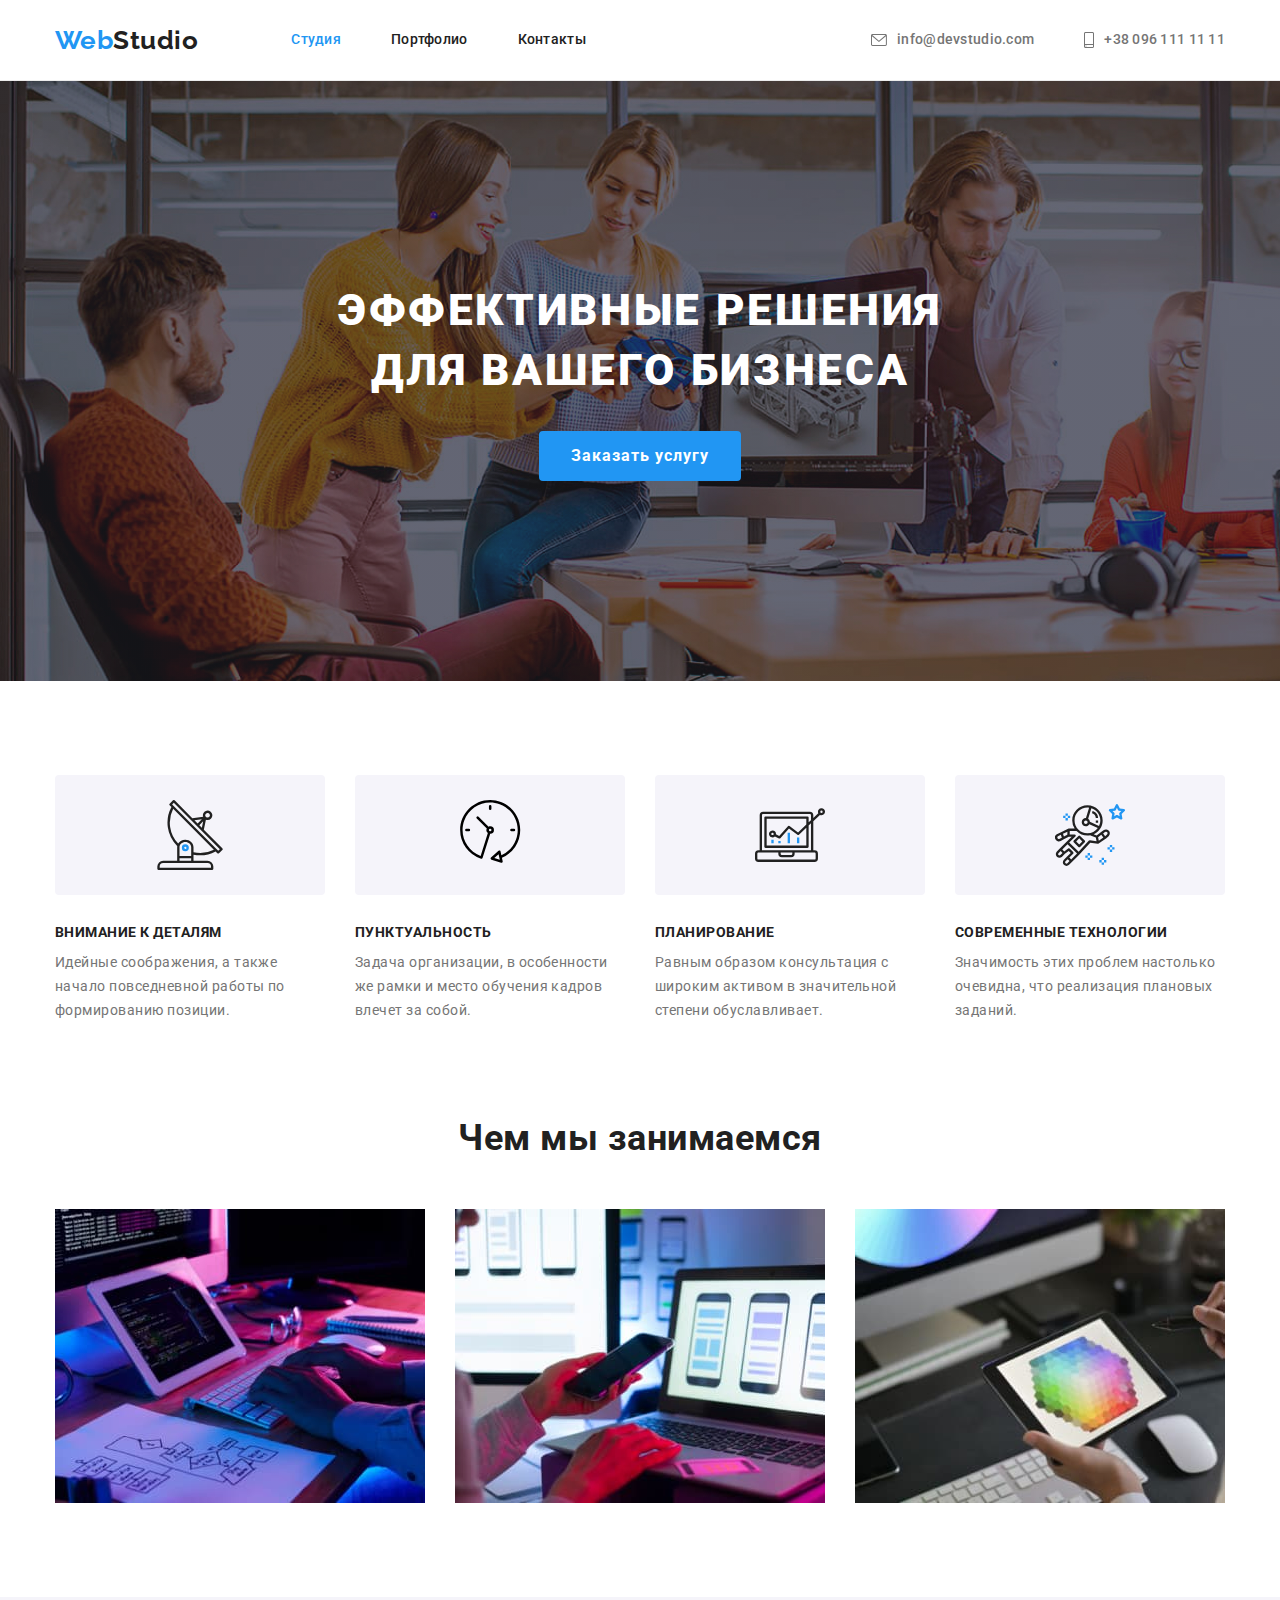
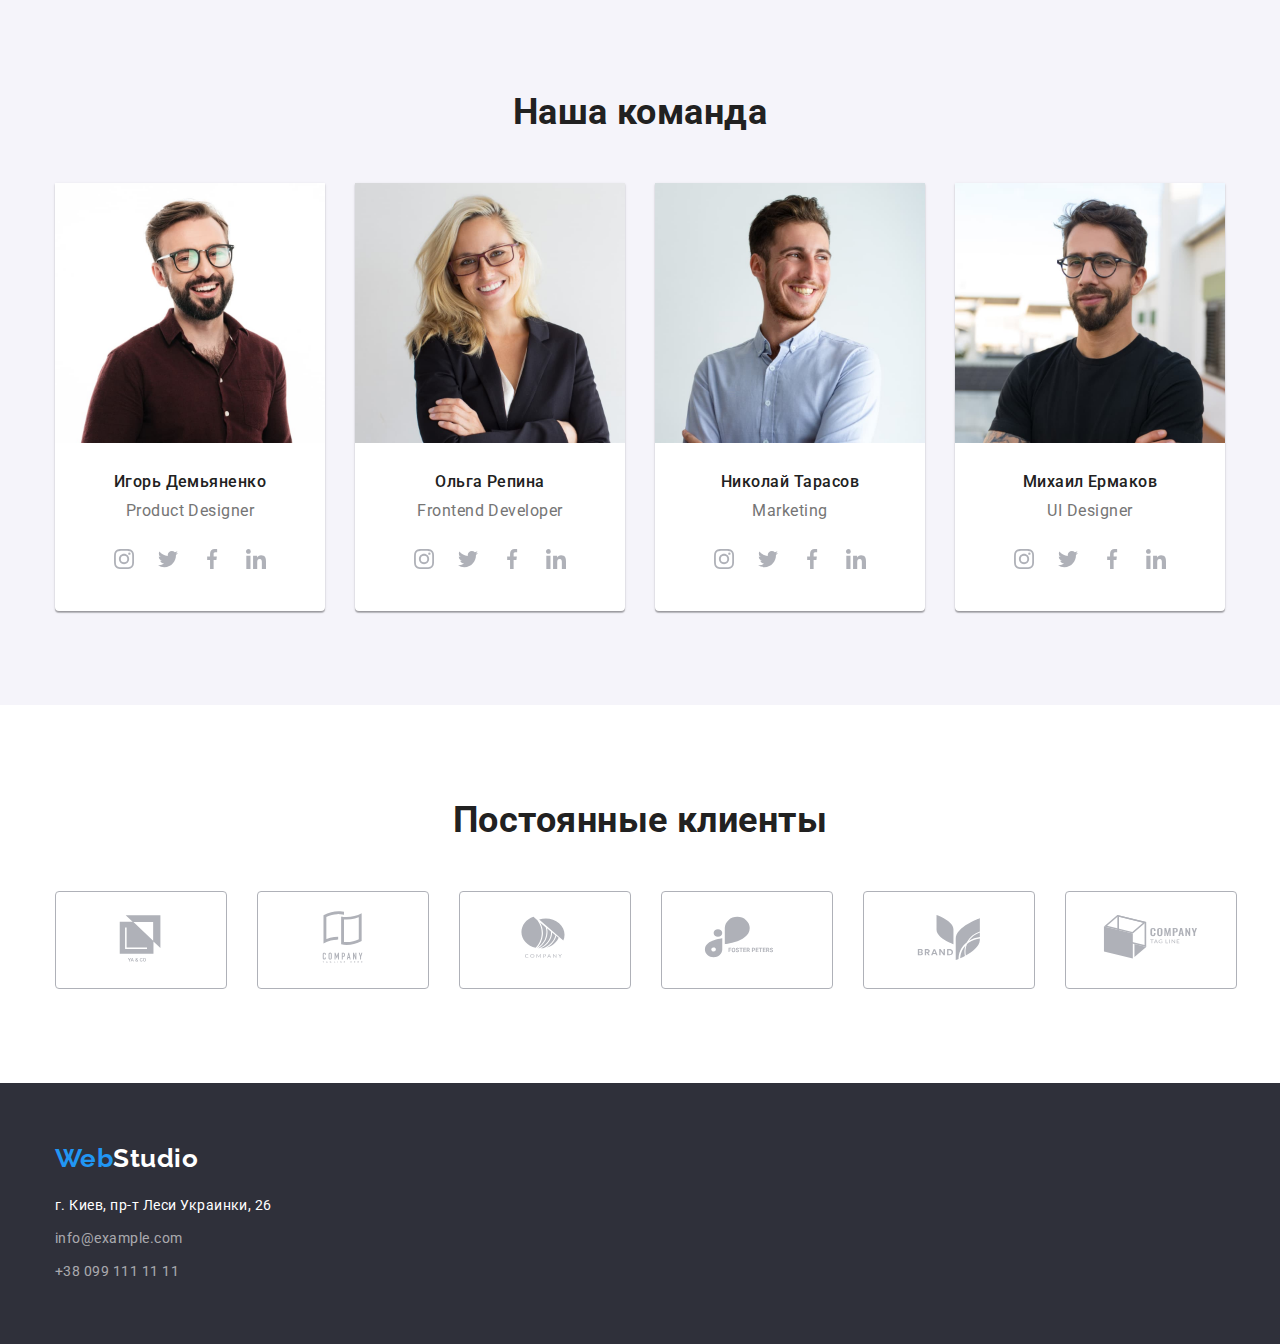
==== index.html @ 279f43bf "Done header, main" ====
<!DOCTYPE html>
<html lang="ru">

<head>
    <meta charset="UTF-8" />
    <meta http-equiv="X-UA-Compatible" content="IE=edge" />
    <meta name="viewport" content="width=device-width, initial-scale=1.0" />
    <title>Document</title>
    <link rel="preconnect" href="https://fonts.googleapis.com" />
    <link rel="preconnect" href="https://fonts.gstatic.com" crossorigin />
    <link
        href="https://fonts.googleapis.com/css2?family=Raleway:wght@700&family=Roboto:wght@400;500;700;900&display=swap"
        rel="stylesheet" />
    <link rel="stylesheet"
        href="https://cdnjs.cloudflare.com/ajax/libs/modern-normalize/1.1.0/modern-normalize.min.css" />
    <link rel="stylesheet" href="./css/styles.css" />
</head>

<body>
    <!-- ---------------------------------------------HEADER----------------------------------------- -->
    <header class="page-header">
        <div class="container header-container">

            <nav class="site-nav">
                <a href="./index.html" lang="en" class="logo link"> <span class="web link">Web</span>Studio </a>

                <ul class="nav list">
                    <li class="item"><a href="./index.html" class="link current"> Студия </a></li>
                    <li class="item"><a href="./portfolio.html" class="link"> Портфолио </a></li>
                    <li class="item"><a href="#cont" target="_blank" class="link"> Контакты </a></li>
                </ul>


            </nav>
            <ul class="contacts list">
                <li class="item">
                    <a href="mailto:info@devstudio.com" class="mail link">
                        <svg class="contacts-icon" width="16" height="12">
                            <use href="./images/sprite.svg#icon-envelope"></use>
                        </svg>
                        info@devstudio.com </a>
                </li>
                <li class="item">
                    <a href="tel:+380961111111" class="tel link">
                        <svg class="contacts-icon" width="10" height="16">
                            <use href="./images/sprite.svg#icon-smartphone"></use>
                        </svg>
                        +38 096 111 11 11 </a>
                </li>
            </ul>
        </div>
    </header>

    <!--------------------------------------- Main ----------------------------------------------->

    <main>
        <!-------------------------------------Герой ---------------------------------------------->
        <section class="hero">
            <h1 class="hero-title">Эффективные решения для вашего бизнеса</h1>
            <button type="button" class="hero-button">Заказать услугу</button>
        </section>

        <!------------------------------------ Скіли --------------------------------------------------->

        <section class="section skills">
            <div class="container">
                <h2 class="visually-hiden">Наши качества</h2>

                <ul class="skills-list list">
                    <li class="skill">
                        <div class="skills-list-thumb"><svg class="skills-icon" width="70" height="70">
                                <use href="./images/sprite.svg#icon-antenna-1"></use>
                            </svg></div>
                        <h3 class="skills-list-title">Внимание к деталям</h3>
                        <p class="skills-list-text">
                            Идейные соображения, а также начало повседневной работы по формированию позиции.
                        </p>
                    </li>
                    <li class="skill">
                        <div class="skills-list-thumb"><svg class="skills-icon" width="70" height="70">
                                <use href="./images/sprite.svg#icon-clock-1"></use>
                            </svg></div>
                        <h3 class="skills-list-title">Пунктуальность</h3>
                        <p class="skills-list-text">
                            Задача организации, в особенности же рамки и место обучения кадров влечет за собой.
                        </p>
                    </li>
                    <li class="skill">
                        <div class="skills-list-thumb"><svg class="skills-icon" width="70" height="70">
                                <use href="./images/sprite.svg#icon-diagram-1"></use>
                            </svg></div>
                        <h3 class="skills-list-title">Планирование</h3>
                        <p class="skills-list-text">
                            Равным образом консультация с широким активом в значительной степени обуславливает.
                        </p>
                    </li>
                    <li class="skill">
                        <div class="skills-list-thumb"><svg class="skills-icon" width="70" height="70">
                                <use href="./images/sprite.svg#icon-astronaut-1"></use>
                            </svg></div>
                        <h3 class="skills-list-title">Cовременные технологии</h3>
                        <p class="skills-list-text">Значимость этих проблем настолько очевидна, что реализация плановых
                            заданий.</p>
                    </li>
                </ul>
            </div>
        </section>

        <!-------------------------------------- WORK --------------------------------------->

        <section class="section work-areas">
            <div class="container">
                <h2 class="section-title">Чем мы занимаемся</h2>
                <ul class="work-areas-list list">
                    <li><img src="./images/img-laptop.jpg" alt="Пишем код" width="370" height="294" /></li>
                    <li>
                        <img src="./images/img-phone.jpg" alt="Тестируем приложения на смартфоне" width="370"
                            height="294" />
                    </li>
                    <li>
                        <img src="./images/img-tab.jpg" alt="Подбираем цветовую гамму" width="370" height="294" />
                    </li>
                </ul>
            </div>
        </section>

        <!-- --------------------------TEAM----------------------------------------- -->

        <section class="section team">
            <div class="container">
                <h2 class="section-title">Наша команда</h2>
                <ul class="our-team list">
                    <li class="team-member igor">
                        <img src="./images/member1.jpg" alt="Фото Игорь Демьяненко" width="270" height="260" />
                        <div class="description">
                            <h3 class="name">Игорь Демьяненко</h3>
                            <p lang="en" class="position">Product Designer</p>
                            <ul class="social-media-list">
                                <li class="list"><a href="https://www.instagram.com/" target="_blank"
                                        rel="noopener noreferrer" class="social-media-list-link link">
                                        <svg class="social-media-icon" width="20" height="20">
                                            <use href="./images/sprite.svg#icon-instagram"></use>
                                        </svg>
                                    </a></li>
                                <li class="list"><a href="https://twitter.com/" target="_blank"
                                        rel="noopener noreferrer" class="social-media-list-link link">
                                        <svg class="social-media-icon" width="20" height="20">
                                            <use href="./images/sprite.svg#icon-twitter"></use>
                                        </svg>
                                    </a></li>
                                <li class="list"><a href="https://www.facebook.com/" target="_blank"
                                        rel="noopener noreferrer" class="social-media-list-link link">
                                        <svg class="social-media-icon" width="20" height="20">
                                            <use href="./images/sprite.svg#icon-facebook"></use>
                                        </svg>
                                    </a></li>
                                <li class="list"><a href="https://www.linkedin.com/" target="_blank"
                                        rel="noopener noreferrer" class="social-media-list-link link">
                                        <svg class="social-media-icon" width="20" height="20">
                                            <use href="./images/sprite.svg#icon-linkedin"></use>
                                        </svg>
                                    </a></li>
                            </ul>
                        </div>
                    </li>
                    <li class="team-member olga">
                        <img src="./images/member2.jpg" alt="Фото Ольга Репина" width="270" height="260" />
                        <div class="description">
                            <h3 class="name">Ольга Репина</h3>
                            <p lang="en" class="position">Frontend Developer</p>
                            <ul class="social-media-list">
                                <li class="list"><a href="" class="social-media-list-link link">
                                        <svg class="social-media-icon" width="20" height="20">
                                            <use href="./images/sprite.svg#icon-instagram"></use>
                                        </svg>
                                    </a></li>
                                <li class="list"><a href="" class="social-media-list-link link">
                                        <svg class="social-media-icon" width="20" height="20">
                                            <use href="./images/sprite.svg#icon-twitter"></use>
                                        </svg>
                                    </a></li>
                                <li class="list"><a href="" class="social-media-list-link link">
                                        <svg class="social-media-icon" width="20" height="20">
                                            <use href="./images/sprite.svg#icon-facebook"></use>
                                        </svg>
                                    </a></li>
                                <li class="list"><a href="" class="social-media-list-link link">
                                        <svg class="social-media-icon" width="20" height="20">
                                            <use href="./images/sprite.svg#icon-linkedin"></use>
                                        </svg>
                                    </a></li>
                            </ul>
                        </div>
                    </li>
                    <li class="team-member nicholas">
                        <img src="./images/member3.jpg" alt="Фото Николай Тарасов" width="270" height="260" />
                        <div class="description">
                            <h3 class="name">Николай Тарасов</h3>
                            <p lang="en" class="position">Marketing</p>
                            <ul class="social-media-list">
                                <li class="list"><a href="" class="social-media-list-link link">
                                        <svg class="social-media-icon" width="20" height="20">
                                            <use href="./images/sprite.svg#icon-instagram"></use>
                                        </svg>
                                    </a></li>
                                <li class="list"><a href="" class="social-media-list-link link">
                                        <svg class="social-media-icon" width="20" height="20">
                                            <use href="./images/sprite.svg#icon-twitter"></use>
                                        </svg>
                                    </a></li>
                                <li class="list"><a href="" class="social-media-list-link link">
                                        <svg class="social-media-icon" width="20" height="20">
                                            <use href="./images/sprite.svg#icon-facebook"></use>
                                        </svg>
                                    </a></li>
                                <li class="list"><a href="" class="social-media-list-link link">
                                        <svg class="social-media-icon" width="20" height="20">
                                            <use href="./images/sprite.svg#icon-linkedin"></use>
                                        </svg>
                                    </a></li>
                            </ul>
                        </div>
                    </li>
                    <li class="team-member michael">
                        <img src="./images/member4.jpg" alt="Фото Михаил Ермаков" width="270" height="260" />
                        <div class="description">
                            <h3 class="name">Михаил Ермаков</h3>
                            <p lang="en" class="position">UI Designer</p>
                            <ul class="social-media-list">
                                <li class="list"><a href="" class="social-media-list-link link">
                                        <svg class="social-media-icon" width="20" height="20">
                                            <use href="./images/sprite.svg#icon-instagram"></use>
                                        </svg>
                                    </a></li>
                                <li class="list"><a href="" class="social-media-list-link link">
                                        <svg class="social-media-icon" width="20" height="20">
                                            <use href="./images/sprite.svg#icon-twitter"></use>
                                        </svg>
                                    </a></li>
                                <li class="list"><a href="" class="social-media-list-link link">
                                        <svg class="social-media-icon" width="20" height="20">
                                            <use href="./images/sprite.svg#icon-facebook"></use>
                                        </svg>
                                    </a></li>
                                <li class="list"><a href="" class="social-media-list-link link">
                                        <svg class="social-media-icon" width="20" height="20">
                                            <use href="./images/sprite.svg#icon-linkedin"></use>
                                        </svg>
                                    </a></li>
                            </ul>
                        </div>
                    </li>
                </ul>
            </div>
        </section>
        <!-- ------------------------------------------------Clients----------------------------------------------------------- -->
        <section class="section clients">
            <div class="container">
                <h2 class="section-title">Постоянные клиенты</h2>
                <ul class="clients-list list">
                    <li class="clients-list-item"><a class="clients-list-link link" href="">
                            <svg class="clients-list-icon" width="106" height="60">
                                <use href="./images/sprite.svg#icon-client-1"></use>
                            </svg>
                        </a>

                    </li>
                    <li class="clients-list-item"><a class="clients-list-link link" href="">
                            <svg class="clients-list-icon" width="106" height="60">
                                <use href="./images/sprite.svg#icon-client-2"></use>
                            </svg>
                        </a>

                    </li>
                    <li class="clients-list-item"><a class="clients-list-link link" href="">
                            <svg class="clients-list-icon" width="106" height="60">
                                <use href="./images/sprite.svg#icon-client-3"></use>
                            </svg>
                        </a>

                    </li>
                    <li class="clients-list-item"><a class="clients-list-link link" href="">
                            <svg class="clients-list-icon" width="106" height="60">
                                <use href="./images/sprite.svg#icon-client-4"></use>
                            </svg>
                        </a>

                    </li>
                    <li class="clients-list-item"><a class="clients-list-link link" href="">
                            <svg class="clients-list-icon" width="106" height="60">
                                <use href="./images/sprite.svg#icon-client-5"></use>
                            </svg>
                        </a>

                    </li>
                    <li class="clients-list-item"><a class="clients-list-link link" href="">
                            <svg class="clients-list-icon" width="106" height="60">
                                <use href="./images/sprite.svg#icon-client-6"></use>
                            </svg>
                        </a>

                    </li>
                </ul>
            </div>
        </section>

    </main>

    <!----------------------------------------------- Футер ------------------------------------------------->

    <footer class="page-footer">
        <div class="container">
            <a href="./index.html" lang="en" class="white-logo link">
                <span class="web">Web</span>Studio
            </a>

            <address class="address">
                <ul class="address-list list" id="cont">
                    <li>
                        <a href="https://goo.gl/maps/A1SFex8QC9FyxfqN6" target="_blank" rel="noopener noreferrer"
                            class="link">
                            г. Киев, пр-т Леси Украинки, 26
                        </a>
                    </li>
                    <li>
                        <a href="mailto:info@example.com" class="link"> info@example.com </a>
                    </li>
                    <li><a href="tel:+380991111111" class="link">+38 099 111 11 11</a></li>
                </ul>
            </address>
        </div>
    </footer>
</body>

</html>
---- css/styles.css ----
:root {
	--primary-text-color: #212121;
	--secondary-text-color: #757575;
	--accent-color: #2196f3;
	--main-white: #ffffff;
	--primary-bg-color: #2f303a;
	--secondary-bg-color: #c4c4c4;
}

body {
	color: var(--primary-text-color);
	background-color: var(--main-white, #ffffff);
	font-family: Roboto, sans-serif;
	letter-spacing: 0.03em;
}

p,
h1,
h2,
h3,
h4,
h5,
h6 {
	margin: 0;
}

ul,
ol {
	margin: 0;
	padding-left: 0;
}

.page-header {
	background-color: #ffffff;
	border-bottom: 1px solid #ececec;
}

.container {
	width: 1200px;
	margin-left: auto;
	margin-right: auto;
	padding-left: 15px;
	padding-right: 15px;
}
.link {
	text-decoration: none;
		
} 
.list {
	padding: 0;
	margin: 0;
	list-style: none;
}
/* ------------------------LOGO--------------------------- */
.site-nav {
	display: flex;
	align-items: center;
}

.logo {
	color: var(--primary-text-color);
	font-family: Raleway, sans-serif;
	font-weight: 700;
	font-size: 26px;
	line-height: 1.19;
}

.web {
	color: var(--accent-color);
}

/* header */
/* .list {
	padding: 0;
	margin: 0;
	list-style: none;
} */
.header-container {
	display: flex;
	align-items: center;
}

.nav {
	display: flex;
	margin-left: 93px;
}

.nav .item:not(:last-child) {
	margin-right: 50px;
}

.nav .link {
	display: block;
	padding-top: 32px;
	padding-bottom: 32px;

	color: var(--primary-text-color);

	font-weight: 500;
	font-size: 14px;
	line-height: 1.14;
	letter-spacing: 0.02em;
}

.nav .link.current {
	color: var(--accent-color);
}

.contacts {
	display: flex;
	margin-left: auto;
	align-items:center;
	color: var(--secondary-text-color);

/* 	
	justify-content: flex-end; */
	padding: 0;
}

.contacts .item+.item {
	margin-left: 50px;
}

.contacts .link {
	display: flex;
	align-items: center;
	padding-top: 32px;
	padding-bottom: 32px;

	color: var(--secondary-text-color);

	font-weight: 500;
	font-size: 14px;
	line-height: 1.14;
	letter-spacing: 0.02em;
}

.nav .link:hover,
.nav .link:focus,
.contacts .link:hover,
.contacts .link:focus{
	color: var(--accent-color);
}
.contacts-icon{
	justify-content: center;
	align-items: center;
	/* fill: var(--primary-text-color); */
	margin-right: 10px;
	fill: currentColor;
}

/* --------------------------------------HERO----------------------------------------- */
.hero {
	padding-top: 200px;
	padding-bottom: 200px;
	max-width: 1600px;
	height: 600px;
	margin: 0 auto;
	/* background-color:rgba(47, 48, 58, 0.4);,  */
	background-image: linear-gradient(to right, #2f303a66, #2f303a66), url('../images/hero-bg.jpg'); 
	background-color: var(--secondary-bg-color);
	text-align: center;
}

.hero-title {
	margin: 0 auto;
	margin-bottom: 30px;
	width: 696px;

	color: var(--main-white);

	font-weight: 900;
	font-size: 44px;
	line-height: 1.36;

	letter-spacing: 0.06em;
	text-transform: uppercase;
}

.hero-button {
	display: inline-block;
	padding: 10px 32px;
	border-radius: 4px;
	min-width: 200px;
	border: none;

	color: var(--main-white);
	background-color: var(--accent-color);
	cursor: pointer;

	font-family: inherit;
	font-weight: 700;
	font-size: 16px;
	line-height: 1.88;
	letter-spacing: 0.06em;
}
.hero-button:hover,
.hero-button:focus {
	background-color: #188CE8;
}
.section {
	padding-top: 94px;
	padding-bottom: 94px;
}

.visually-hiden {
	position: absolute;
	width: 1px;
	height: 1px;
	margin: -1px;
	border: 0;
	padding: 0;

	white-space: nowrap;
	clip-path: inset(100%);
	clip: rect(0 0 0 0);
	overflow: hidden;
}

.skills-list {
	display: flex;
	justify-content: space-between;
}
.skills-list-thumb{
	height: 120px;
	width: 270px;
	margin-bottom: 30px;
	
	background: #F5F4FA;
	border-radius: 4px;
}

.skills-icon{
width: 70px;
height: 70px;
margin: 25px 100px;
/* background-position: center; */
}

.skill {
	/* width: 270px; */
	width: calc((100% - 3 * 30px) / 4);
}

.skills-list-title {
	margin-top: 0;
	margin-bottom: 10px;

	font-weight: 700;
	font-size: 14px;
	line-height: 1.14;

	text-transform: uppercase;
}

.skills-list-text {
	margin-top: 0;
	margin-bottom: 0;
	color: var(--secondary-text-color);
	font-size: 14px;
	line-height: 1.71;
}


.work-areas.section {
	margin-top: 0;
	margin-bottom: 0;
	padding-top: 0;
}

.work-areas-list {
	display: flex;
	justify-content: space-between;
}

.section-title {
	margin-top: 0;
	margin-bottom: 50px;

	font-weight: 700;
	font-size: 36px;
	line-height: 1.17;
	text-align: center;
}

/* team section */
.team {
	padding-top: 94px;
	padding-bottom: 94px;

	background-color: #f5f4fa;
}

.our-team {
	display: flex;
	justify-content: space-between;
}

.team-member {
	background-color: var(--main-white);
	background: #FFFFFF;
	box-shadow: 0px 1px 3px rgba(0, 0, 0, 0.12),
	0px 1px 1px rgba(0, 0, 0, 0.14),
	0px 2px 1px rgba(0, 0, 0, 0.2);
	border-radius: 0px 0px 4px 4px;
}

.description {
	padding-top: 30px;
	padding-bottom: 30px;

}

.social-media-list{
	display: flex;
	justify-content: center;
}
.social-media-list-link{
	display: inline-block;
	width: 44px;
	height: 44px;
	/* background-color: #188CE8; */
	border-radius: 50%;
	/* text-align: center; */
	padding: 12px;
}
.social-media-icon{
	fill: #AFB1B8 ;
}
.social-media-list-link:hover,
.social-media-list-link:focus{
	background-color: var(--accent-color);
	}
.social-media-list-link:hover .social-media-icon,
.social-media-list-link:focus .social-media-icon {
	fill: var(--main-white) ;
}
.name {
	margin-top: 0;
	margin-bottom: 10px;

	font-weight: 500;
	font-size: 16px;
	line-height: 1.18;
	text-align: center;
}

.position {
	margin-top: 0;
	margin-bottom: 16px;

	color: var(--secondary-text-color);

	font-size: 16px;
	line-height: 1.18;
	text-align: center;
}
/* -------------------------------------------Clients----------------------------------- */
.clients-list{
	display: flex;

}
.clients-list-item:not(:last-child){
	margin-right: 30px;
 }

.clients-list-link{
	display: inline-block;
	padding: 16px 32px;
	color: #AFB1B8;
	border: 1px solid #AFB1B8;
	border-radius: 4px;
}
.clients-list-link:hover,
.clients-list-link:focus{
	color: var(--accent-color);
border: 1px solid var(--accent-color);
}
.clients-list-icon{
	fill: currentColor;
}
/* -----------------------------Portfolio ------------------------------------ */
/* .projects {
	padding-top: 94px;
	padding-bottom: 94px;
} */

.filter-list {
	margin-bottom: 50px;
	display: flex;
	justify-content: center;
}

.filter-list .item:not(:last-child) {
	margin-right: 8px;
}

.filter-button {
	min-width: 73px;
	padding: 6px 22px;
	border: none;
	border-radius: 4px;
	color: var(--primary-text-color);
	background-color: #f5f4fa;
	font-family: inherit;
	font-weight: 500;
	font-size: 16px;
	line-height: 1.62;
	text-align: center;
	letter-spacing: 0.03em;
}

.filter-button:hover,
.filter-button:focus {
	color: var(--main-white);
	background-color: var(--accent-color);
	cursor: pointer;

	box-shadow: 0px 3px 1px rgba(0, 0, 0, 0.1), 0px 1px 2px rgba(0, 0, 0, 0.08),
		0px 2px 2px rgba(0, 0, 0, 0.12);
}

/* -------------------------------Gallery--------------------------- */
.projects-list {
	display: flex;
	flex-wrap: wrap;
	margin-top: -30px;
	margin-left: -30px;
	}


.projects-list-item {
	flex-basis: calc(100% / 3 - 30px);
	/* width: calc((100% - 90px) / 3); */
	margin-top: 30px;
	margin-left: 30px;
}
.projects-list-item:hover,
.projects-list-item:focus{
 	box-shadow: 0px 4px 4px rgba(0, 0, 0, 0.25);
}
 /* 
.projects-list-item:nth-child(3n) {
	margin-right: 0;
}

.projects-list-item:nth-last-child(-n + 3) {
	margin-bottom: 0;
} */

/* .projects-list-item> */
img {
	display: block;
	max-width: 100%;
	height: auto;
}

.projects-list-item .text {
	padding: 20px 24px;
	border-bottom: 1px solid #eeeeee;
	border-left: 1px solid #eeeeee;
	border-right: 1px solid #eeeeee;
}

.project-title {
	margin-top: 0;
	margin-bottom: 4px;

	font-weight: 700;
	font-size: 18px;
	line-height: 2;
	letter-spacing: 0.06em;
}

.project-type {
	margin-top: 0;
	margin-bottom: 0;
	color: var(--secondary-text-color);
	font-size: 16px;
	line-height: 1.88;
}

/* --------------------------FOOTER------------------------ */
.page-footer {
	padding-top: 60px;
	padding-bottom: 60px;
	background-color: var(--primary-bg-color)
}


.white-logo {
	display: block;
	margin-bottom: 20px;

	color: var(--main-white);

	font-family: Raleway, sans-serif;
	font-weight: 700;
	font-size: 26px;
	line-height: 1.19;
}
.address {
	font-style: normal;
}
.address-list>li:not(:last-child) {
	display: block;
	margin-bottom: 9px;
}

.address-list .link {
	color: rgba(255, 255, 255, 0.6);
	font-weight: 400;
	font-size: 14px;
	line-height: 1.71;
}

.address-list .link:hover,
.address-list .link:focus {
	color: var(--accent-color);
}

.address-list [rel] {
	color: var(--main-white);
}
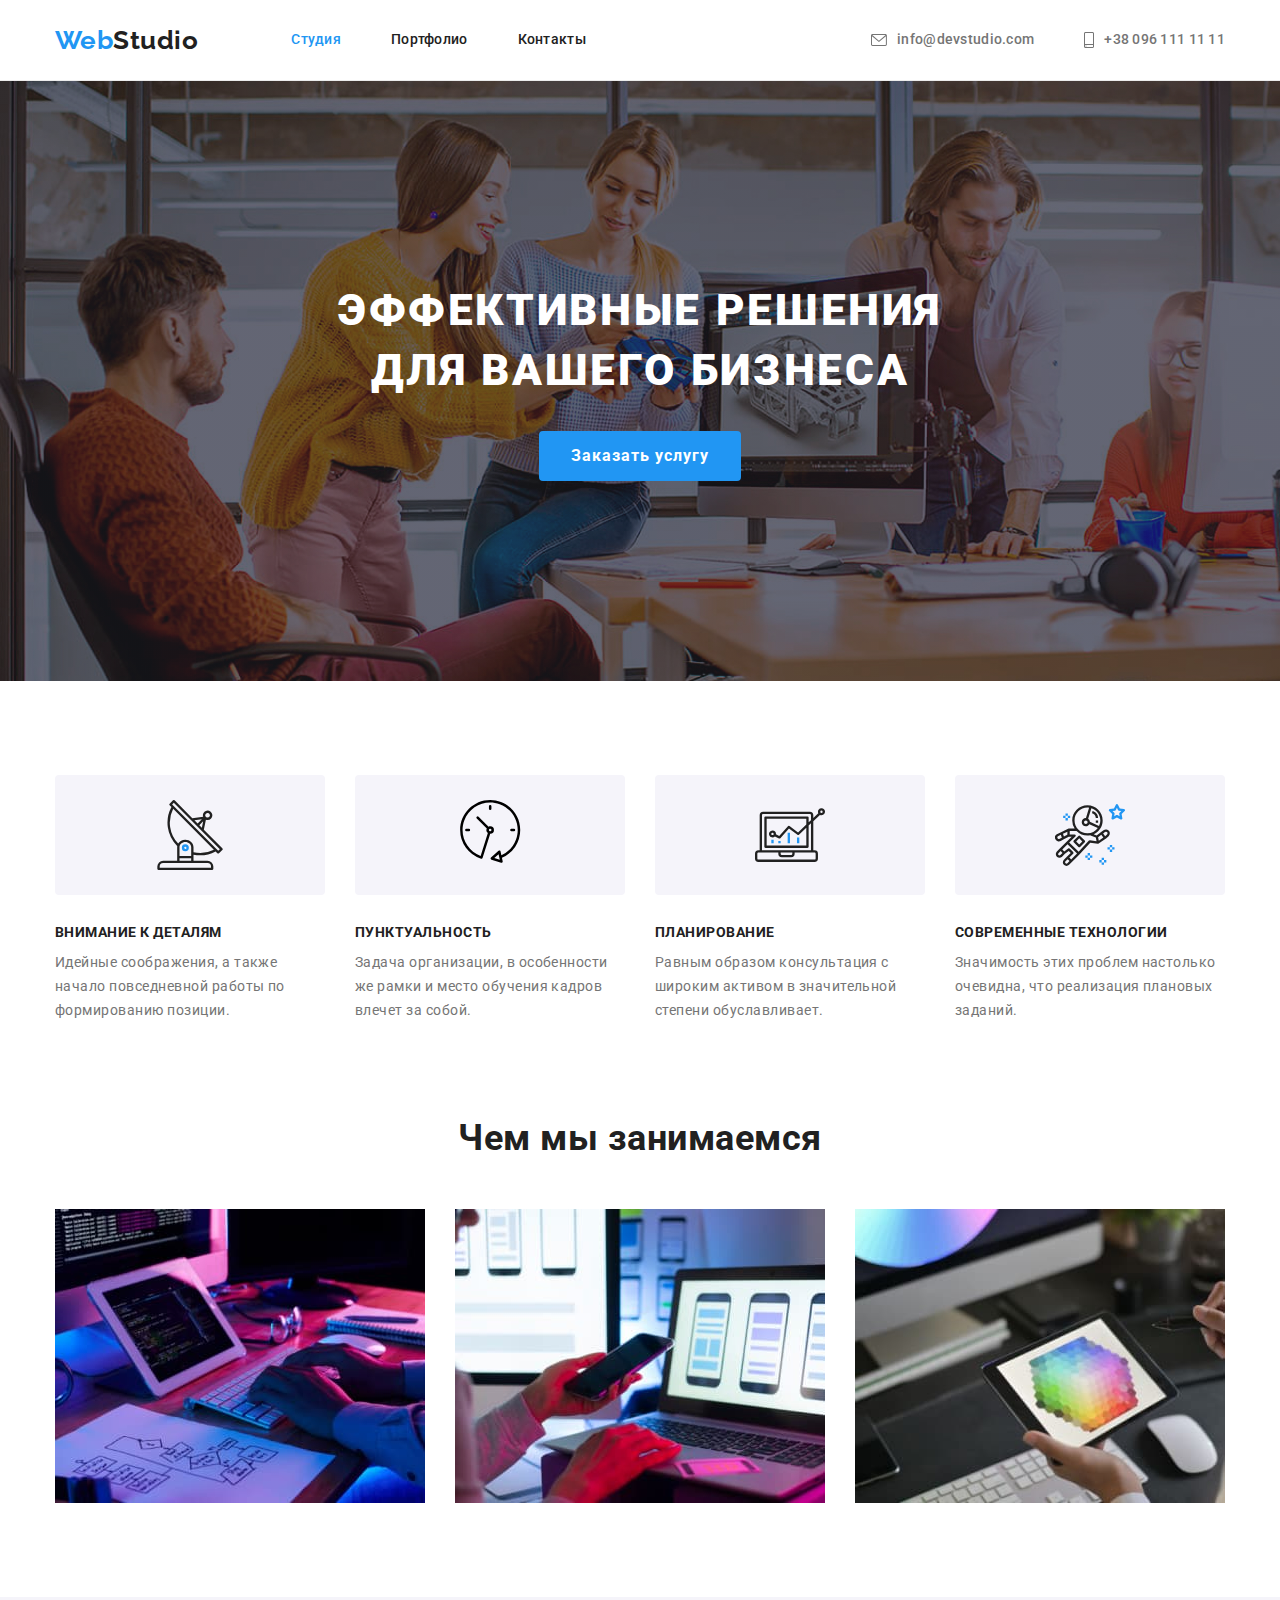
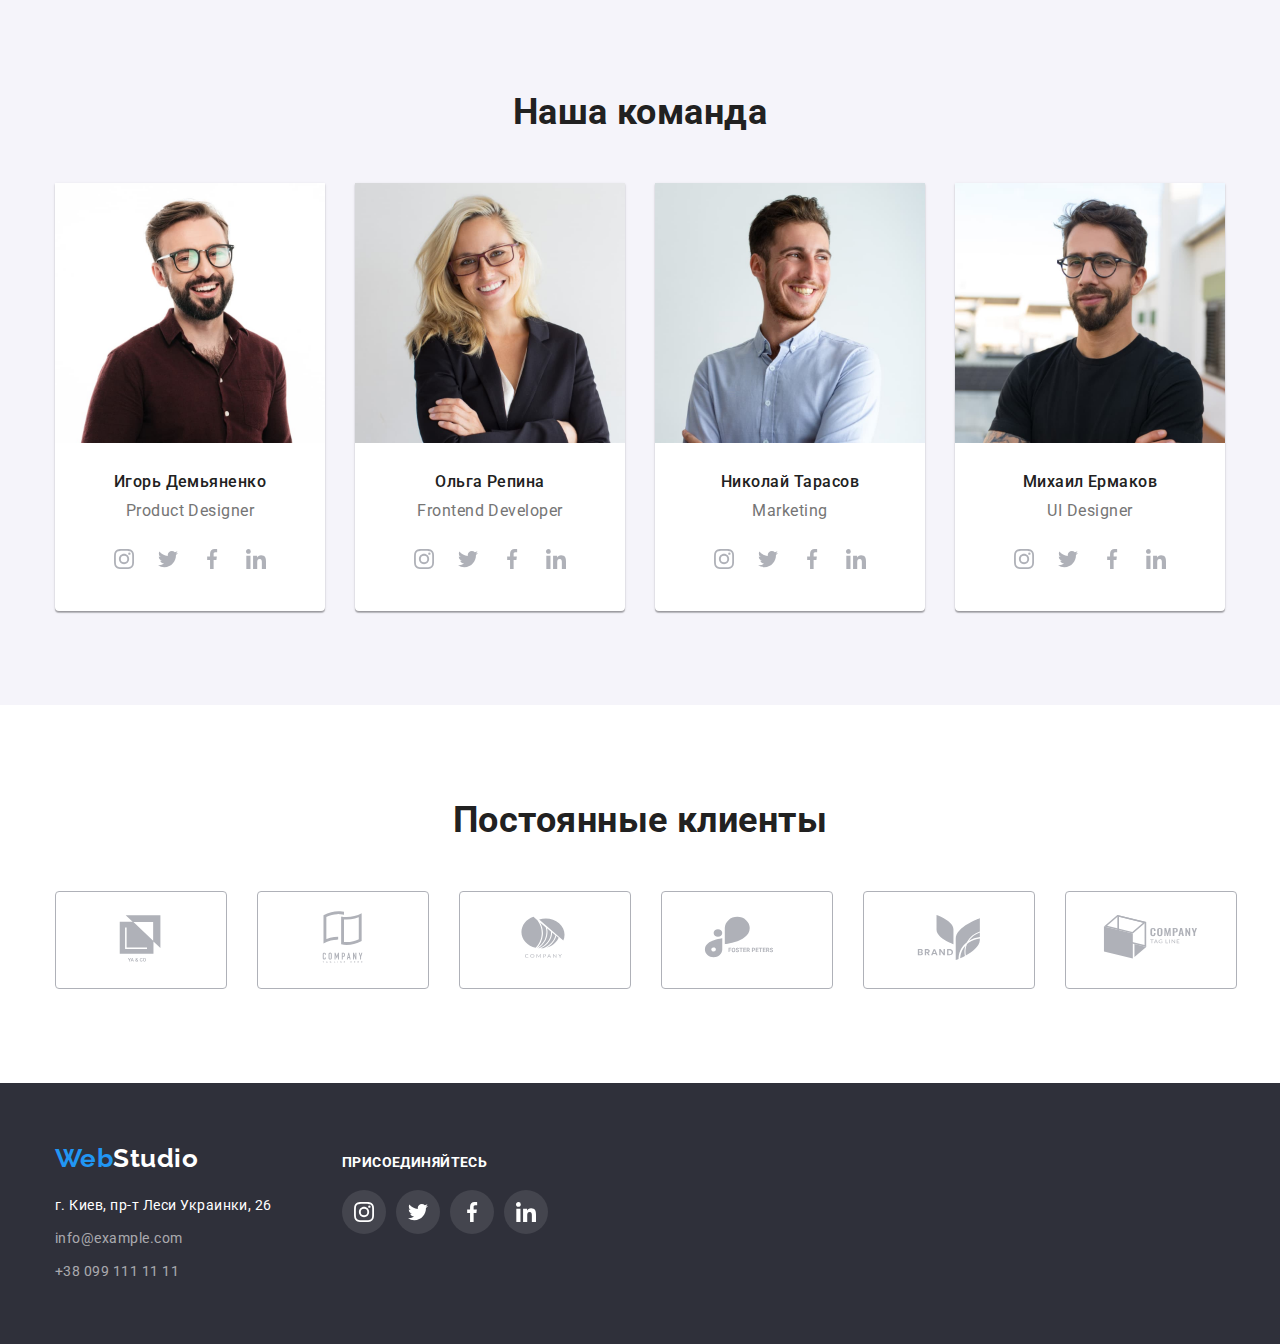
==== commit 654fd056: "Footer social media links done" ====
--- a/index.html
+++ b/index.html
@@ -309,25 +309,58 @@
     <!----------------------------------------------- Футер ------------------------------------------------->
 
     <footer class="page-footer">
-        <div class="container">
-            <a href="./index.html" lang="en" class="white-logo link">
-                <span class="web">Web</span>Studio
-            </a>
-
-            <address class="address">
-                <ul class="address-list list" id="cont">
-                    <li>
-                        <a href="https://goo.gl/maps/A1SFex8QC9FyxfqN6" target="_blank" rel="noopener noreferrer"
-                            class="link">
-                            г. Киев, пр-т Леси Украинки, 26
-                        </a>
-                    </li>
-                    <li>
-                        <a href="mailto:info@example.com" class="link"> info@example.com </a>
-                    </li>
-                    <li><a href="tel:+380991111111" class="link">+38 099 111 11 11</a></li>
-                </ul>
-            </address>
+        <div class="container footer-wraper">
+            <div class="address-wraper">
+                <a href="./index.html" lang="en" class="white-logo link">
+                    <span class="web">Web</span>Studio
+                </a>
+
+                <address class="address">
+                    <ul class="address-list list" id="cont">
+                        <li>
+                            <a href="https://goo.gl/maps/A1SFex8QC9FyxfqN6" target="_blank" rel="noopener noreferrer"
+                                class="link">
+                                г. Киев, пр-т Леси Украинки, 26
+                            </a>
+                        </li>
+                        <li>
+                            <a href="mailto:info@example.com" class="link"> info@example.com </a>
+                        </li>
+                        <li><a href="tel:+380991111111" class="link">+38 099 111 11 11</a></li>
+                    </ul>
+                </address>
+            </div>
+            <div class="join-wraper">
+
+                <p class="join-text">присоединяйтесь</p>
+
+                <ul class="social-media-list">
+                    <li class="list social-media-list-item"><a href="https://www.instagram.com/" target="_blank"
+                            rel="noopener noreferrer" class="social-media-list-link link">
+                            <svg class="social-media-icon" width="20" height="20">
+                                <use href="./images/sprite.svg#icon-instagram"></use>
+                            </svg>
+                        </a></li>
+                    <li class="list social-media-list-item"><a href="https://twitter.com/" target="_blank"
+                            rel="noopener noreferrer" class="social-media-list-link link">
+                            <svg class="social-media-icon" width="20" height="20">
+                                <use href="./images/sprite.svg#icon-twitter"></use>
+                            </svg>
+                        </a></li>
+                    <li class="list social-media-list-item"><a href="https://www.facebook.com/" target="_blank"
+                            rel="noopener noreferrer" class="social-media-list-link link">
+                            <svg class="social-media-icon" width="20" height="20">
+                                <use href="./images/sprite.svg#icon-facebook"></use>
+                            </svg>
+                        </a></li>
+                    <li class="list social-media-list-item"><a href="https://www.linkedin.com/" target="_blank"
+                            rel="noopener noreferrer" class="social-media-list-link link">
+                            <svg class="social-media-icon" width="20" height="20">
+                                <use href="./images/sprite.svg#icon-linkedin"></use>
+                            </svg>
+                        </a></li>
+                </ul>
+            </div>
         </div>
     </footer>
 </body>
--- a/css/styles.css
+++ b/css/styles.css
@@ -315,6 +315,9 @@
 	display: flex;
 	justify-content: center;
 }
+.social-media-list-item:not(:last-child){
+	margin-right: 10px;
+}
 .social-media-list-link{
 	display: inline-block;
 	width: 44px;
@@ -326,6 +329,12 @@
 }
 .social-media-icon{
 	fill: #AFB1B8 ;
+}
+.page-footer .social-media-icon {
+	fill: var(--main-white);
+}
+.page-footer .social-media-list-link {
+	background-color: rgba(255, 255, 255, 0.1);
 }
 .social-media-list-link:hover,
 .social-media-list-link:focus{
@@ -486,7 +495,14 @@
 	padding-bottom: 60px;
 	background-color: var(--primary-bg-color)
 }
-
+.footer-wraper{
+	display: flex;
+	align-items: baseline;
+}
+.join-wraper{
+	margin-left: 70px;
+	
+}
 
 .white-logo {
 	display: block;
@@ -521,4 +537,13 @@
 
 .address-list [rel] {
 	color: var(--main-white);
+}
+.join-text{
+	font-weight: 700;
+	font-size: 14px;
+	line-height: 16px;
+	letter-spacing: 0.03em;
+	text-transform: uppercase;
+	margin-bottom: 20px;
+	color: var(--main-white);
 }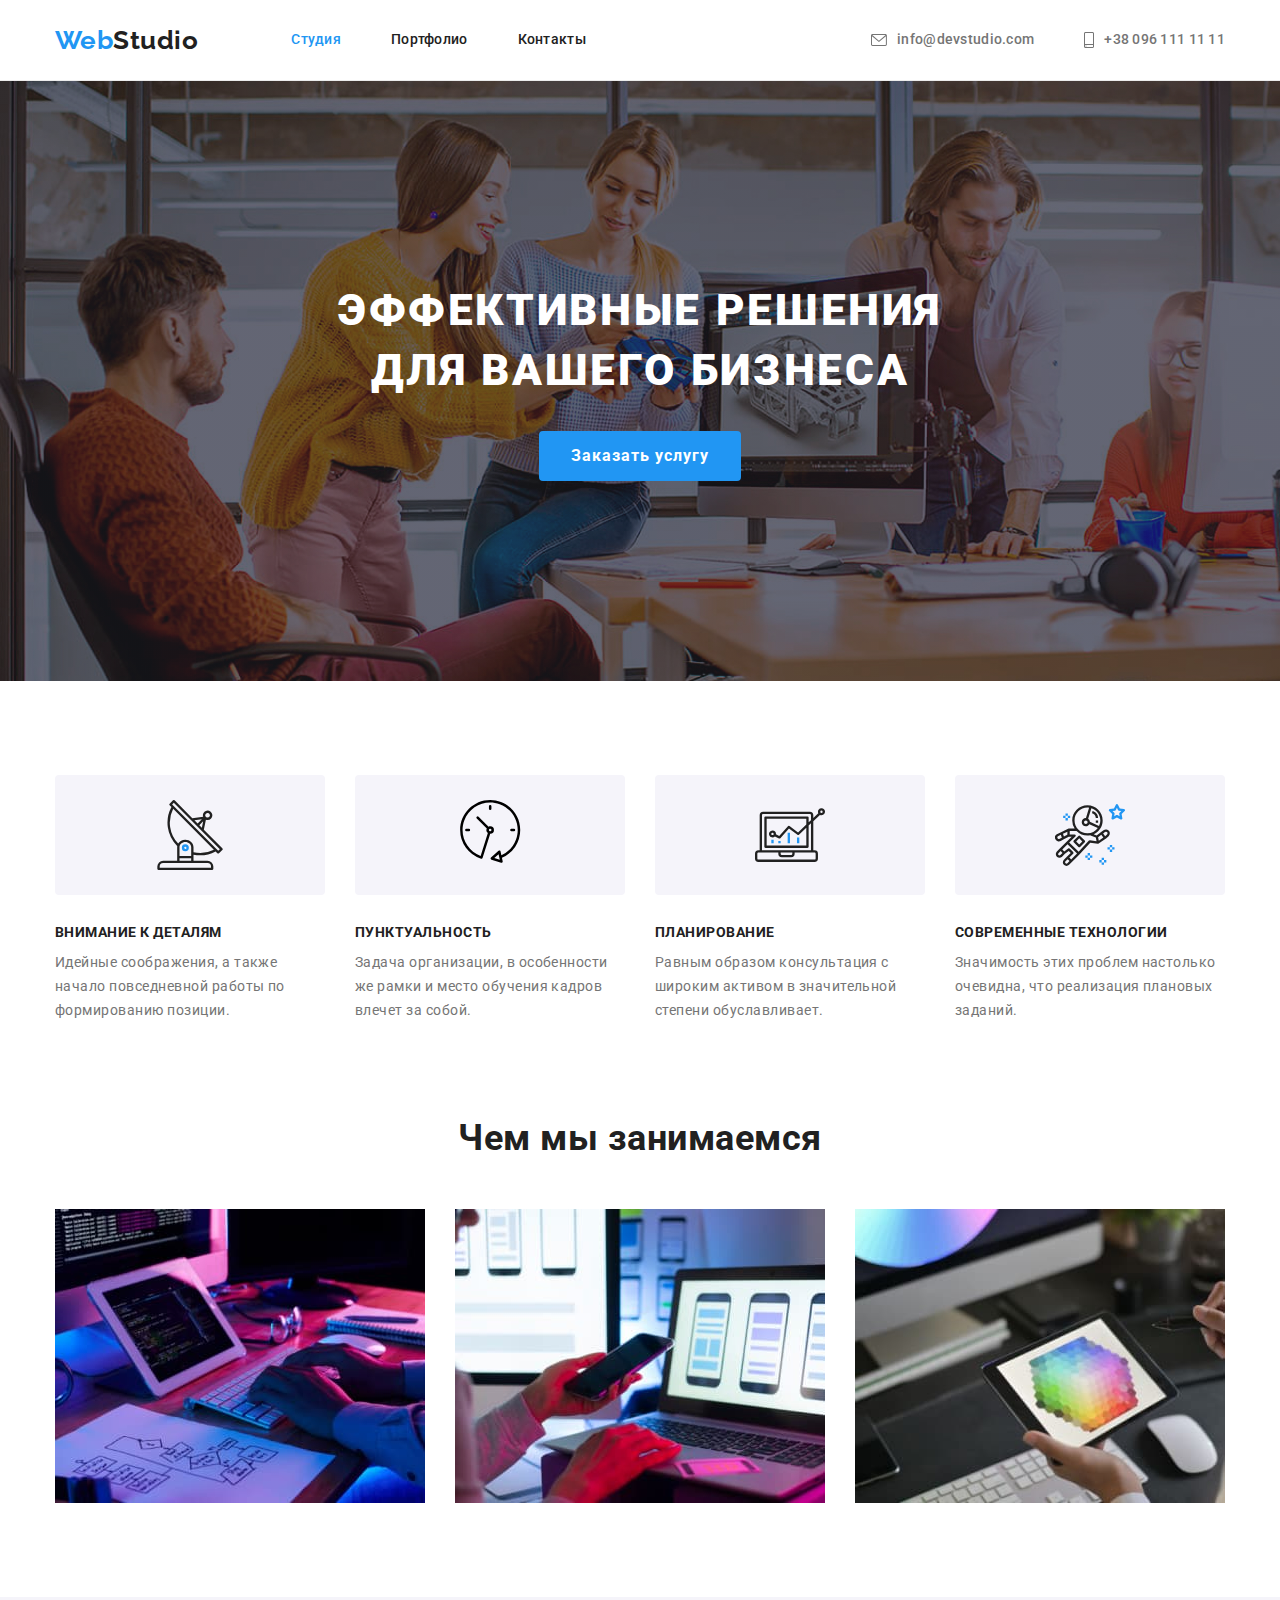
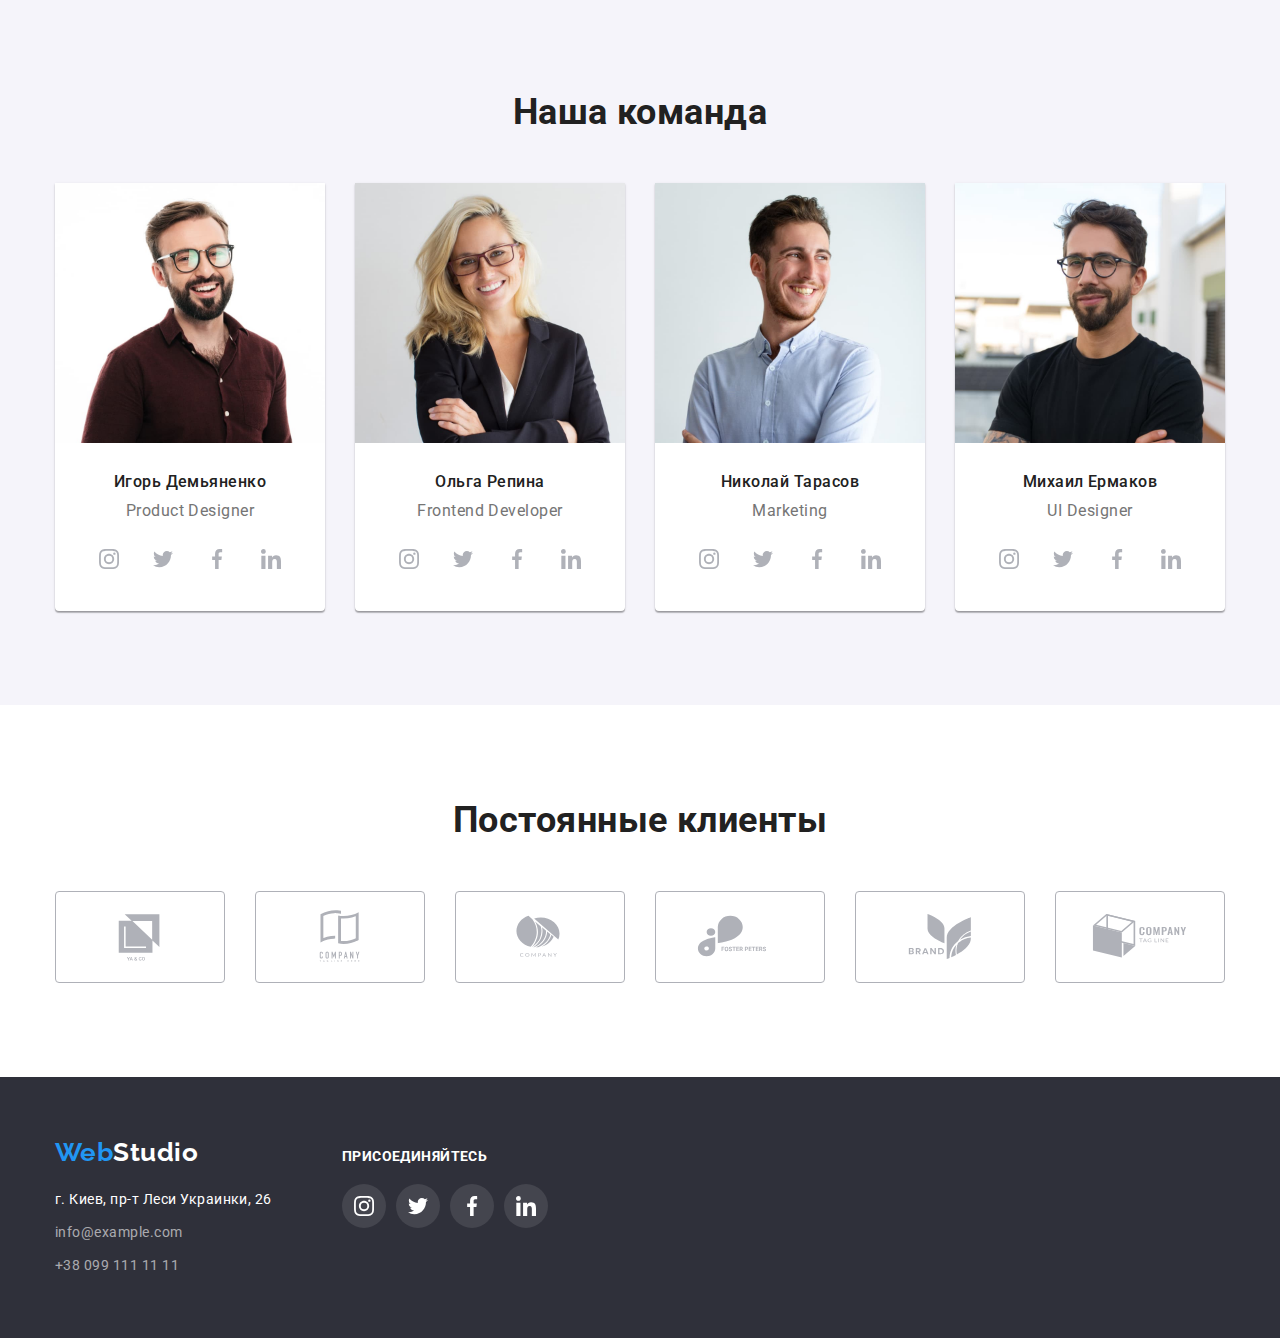
==== commit abefbfb4: "Виправлення в списках і тінь в portfolio.html" ====
--- a/index.html
+++ b/index.html
@@ -136,26 +136,26 @@
                             <h3 class="name">Игорь Демьяненко</h3>
                             <p lang="en" class="position">Product Designer</p>
                             <ul class="social-media-list">
-                                <li class="list"><a href="https://www.instagram.com/" target="_blank"
+                                <li class="list social-media-list-item"><a href="https://www.instagram.com/"
+                                        target="_blank" rel="noopener noreferrer" class="social-media-list-link link">
+                                        <svg class="social-media-icon" width="20" height="20">
+                                            <use href="./images/sprite.svg#icon-instagram"></use>
+                                        </svg>
+                                    </a></li>
+                                <li class="list social-media-list-item"><a href="https://twitter.com/" target="_blank"
                                         rel="noopener noreferrer" class="social-media-list-link link">
                                         <svg class="social-media-icon" width="20" height="20">
-                                            <use href="./images/sprite.svg#icon-instagram"></use>
-                                        </svg>
-                                    </a></li>
-                                <li class="list"><a href="https://twitter.com/" target="_blank"
-                                        rel="noopener noreferrer" class="social-media-list-link link">
-                                        <svg class="social-media-icon" width="20" height="20">
                                             <use href="./images/sprite.svg#icon-twitter"></use>
                                         </svg>
                                     </a></li>
-                                <li class="list"><a href="https://www.facebook.com/" target="_blank"
-                                        rel="noopener noreferrer" class="social-media-list-link link">
+                                <li class="list social-media-list-item"><a href="https://www.facebook.com/"
+                                        target="_blank" rel="noopener noreferrer" class="social-media-list-link link">
                                         <svg class="social-media-icon" width="20" height="20">
                                             <use href="./images/sprite.svg#icon-facebook"></use>
                                         </svg>
                                     </a></li>
-                                <li class="list"><a href="https://www.linkedin.com/" target="_blank"
-                                        rel="noopener noreferrer" class="social-media-list-link link">
+                                <li class="list social-media-list-item"><a href="https://www.linkedin.com/"
+                                        target="_blank" rel="noopener noreferrer" class="social-media-list-link link">
                                         <svg class="social-media-icon" width="20" height="20">
                                             <use href="./images/sprite.svg#icon-linkedin"></use>
                                         </svg>
@@ -169,22 +169,22 @@
                             <h3 class="name">Ольга Репина</h3>
                             <p lang="en" class="position">Frontend Developer</p>
                             <ul class="social-media-list">
-                                <li class="list"><a href="" class="social-media-list-link link">
+                                <li class="list social-media-list-item"><a href="" class="social-media-list-link link">
                                         <svg class="social-media-icon" width="20" height="20">
                                             <use href="./images/sprite.svg#icon-instagram"></use>
                                         </svg>
                                     </a></li>
-                                <li class="list"><a href="" class="social-media-list-link link">
+                                <li class="list social-media-list-item"><a href="" class="social-media-list-link link">
                                         <svg class="social-media-icon" width="20" height="20">
                                             <use href="./images/sprite.svg#icon-twitter"></use>
                                         </svg>
                                     </a></li>
-                                <li class="list"><a href="" class="social-media-list-link link">
+                                <li class="list social-media-list-item"><a href="" class="social-media-list-link link">
                                         <svg class="social-media-icon" width="20" height="20">
                                             <use href="./images/sprite.svg#icon-facebook"></use>
                                         </svg>
                                     </a></li>
-                                <li class="list"><a href="" class="social-media-list-link link">
+                                <li class="list social-media-list-item"><a href="" class="social-media-list-link link">
                                         <svg class="social-media-icon" width="20" height="20">
                                             <use href="./images/sprite.svg#icon-linkedin"></use>
                                         </svg>
@@ -198,22 +198,22 @@
                             <h3 class="name">Николай Тарасов</h3>
                             <p lang="en" class="position">Marketing</p>
                             <ul class="social-media-list">
-                                <li class="list"><a href="" class="social-media-list-link link">
+                                <li class="list social-media-list-item"><a href="" class="social-media-list-link link">
                                         <svg class="social-media-icon" width="20" height="20">
                                             <use href="./images/sprite.svg#icon-instagram"></use>
                                         </svg>
                                     </a></li>
-                                <li class="list"><a href="" class="social-media-list-link link">
+                                <li class="list social-media-list-item"><a href="" class="social-media-list-link link">
                                         <svg class="social-media-icon" width="20" height="20">
                                             <use href="./images/sprite.svg#icon-twitter"></use>
                                         </svg>
                                     </a></li>
-                                <li class="list"><a href="" class="social-media-list-link link">
+                                <li class="list social-media-list-item"><a href="" class="social-media-list-link link">
                                         <svg class="social-media-icon" width="20" height="20">
                                             <use href="./images/sprite.svg#icon-facebook"></use>
                                         </svg>
                                     </a></li>
-                                <li class="list"><a href="" class="social-media-list-link link">
+                                <li class="list social-media-list-item"><a href="" class="social-media-list-link link">
                                         <svg class="social-media-icon" width="20" height="20">
                                             <use href="./images/sprite.svg#icon-linkedin"></use>
                                         </svg>
@@ -227,22 +227,22 @@
                             <h3 class="name">Михаил Ермаков</h3>
                             <p lang="en" class="position">UI Designer</p>
                             <ul class="social-media-list">
-                                <li class="list"><a href="" class="social-media-list-link link">
+                                <li class="list social-media-list-item"><a href="" class="social-media-list-link link">
                                         <svg class="social-media-icon" width="20" height="20">
                                             <use href="./images/sprite.svg#icon-instagram"></use>
                                         </svg>
                                     </a></li>
-                                <li class="list"><a href="" class="social-media-list-link link">
+                                <li class="list social-media-list-item"><a href="" class="social-media-list-link link">
                                         <svg class="social-media-icon" width="20" height="20">
                                             <use href="./images/sprite.svg#icon-twitter"></use>
                                         </svg>
                                     </a></li>
-                                <li class="list"><a href="" class="social-media-list-link link">
+                                <li class="list social-media-list-item"><a href="" class="social-media-list-link link">
                                         <svg class="social-media-icon" width="20" height="20">
                                             <use href="./images/sprite.svg#icon-facebook"></use>
                                         </svg>
                                     </a></li>
-                                <li class="list"><a href="" class="social-media-list-link link">
+                                <li class="list social-media-list-item"><a href="" class="social-media-list-link link">
                                         <svg class="social-media-icon" width="20" height="20">
                                             <use href="./images/sprite.svg#icon-linkedin"></use>
                                         </svg>
--- a/css/styles.css
+++ b/css/styles.css
@@ -69,12 +69,7 @@
 	color: var(--accent-color);
 }
 
-/* header */
-/* .list {
-	padding: 0;
-	margin: 0;
-	list-style: none;
-} */
+
 .header-container {
 	display: flex;
 	align-items: center;
@@ -111,9 +106,6 @@
 	margin-left: auto;
 	align-items:center;
 	color: var(--secondary-text-color);
-
-/* 	
-	justify-content: flex-end; */
 	padding: 0;
 }
 
@@ -156,8 +148,7 @@
 	max-width: 1600px;
 	height: 600px;
 	margin: 0 auto;
-	/* background-color:rgba(47, 48, 58, 0.4);,  */
-	background-image: linear-gradient(to right, #2f303a66, #2f303a66), url('../images/hero-bg.jpg'); 
+		background-image: linear-gradient(to right, #2f303a66, #2f303a66), url('../images/hero-bg.jpg'); 
 	background-color: var(--secondary-bg-color);
 	text-align: center;
 }
@@ -223,22 +214,22 @@
 }
 .skills-list-thumb{
 	height: 120px;
-	width: 270px;
 	margin-bottom: 30px;
 	
 	background: #F5F4FA;
 	border-radius: 4px;
+	display: flex;
+	justify-content: center;
+	align-items: center;
 }
 
 .skills-icon{
 width: 70px;
 height: 70px;
-margin: 25px 100px;
-/* background-position: center; */
+
 }
 
 .skill {
-	/* width: 270px; */
 	width: calc((100% - 3 * 30px) / 4);
 }
 
@@ -308,24 +299,28 @@
 .description {
 	padding-top: 30px;
 	padding-bottom: 30px;
-
 }
 
 .social-media-list{
 	display: flex;
 	justify-content: center;
+}
+.social-media-list-item{
+	width: 44px;
+	height: 44px;
 }
 .social-media-list-item:not(:last-child){
 	margin-right: 10px;
 }
 .social-media-list-link{
-	display: inline-block;
-	width: 44px;
-	height: 44px;
-	/* background-color: #188CE8; */
+	display: flex;
+	justify-content: center;
+	align-items: center;
+	
+	width: 100%;
+	height: 100%;
 	border-radius: 50%;
-	/* text-align: center; */
-	padding: 12px;
+
 }
 .social-media-icon{
 	fill: #AFB1B8 ;
@@ -369,13 +364,20 @@
 	display: flex;
 
 }
+.clients-list-item{
+	width: 170px;
+	height: 92px;
+}
 .clients-list-item:not(:last-child){
 	margin-right: 30px;
  }
 
 .clients-list-link{
-	display: inline-block;
-	padding: 16px 32px;
+	display: flex;
+	justify-content: center;
+	align-items: center;
+	width: 100%;
+	height: 100%;
 	color: #AFB1B8;
 	border: 1px solid #AFB1B8;
 	border-radius: 4px;
@@ -389,10 +391,6 @@
 	fill: currentColor;
 }
 /* -----------------------------Portfolio ------------------------------------ */
-/* .projects {
-	padding-top: 94px;
-	padding-bottom: 94px;
-} */
 
 .filter-list {
 	margin-bottom: 50px;
@@ -437,27 +435,17 @@
 	margin-left: -30px;
 	}
 
-
 .projects-list-item {
 	flex-basis: calc(100% / 3 - 30px);
-	/* width: calc((100% - 90px) / 3); */
 	margin-top: 30px;
 	margin-left: 30px;
 }
-.projects-list-item:hover,
-.projects-list-item:focus{
+.projects-list-link:hover,
+.projects-list-link:focus{
+	display: block;
  	box-shadow: 0px 4px 4px rgba(0, 0, 0, 0.25);
 }
- /* 
-.projects-list-item:nth-child(3n) {
-	margin-right: 0;
-}
-
-.projects-list-item:nth-last-child(-n + 3) {
-	margin-bottom: 0;
-} */
-
-/* .projects-list-item> */
+
 img {
 	display: block;
 	max-width: 100%;
